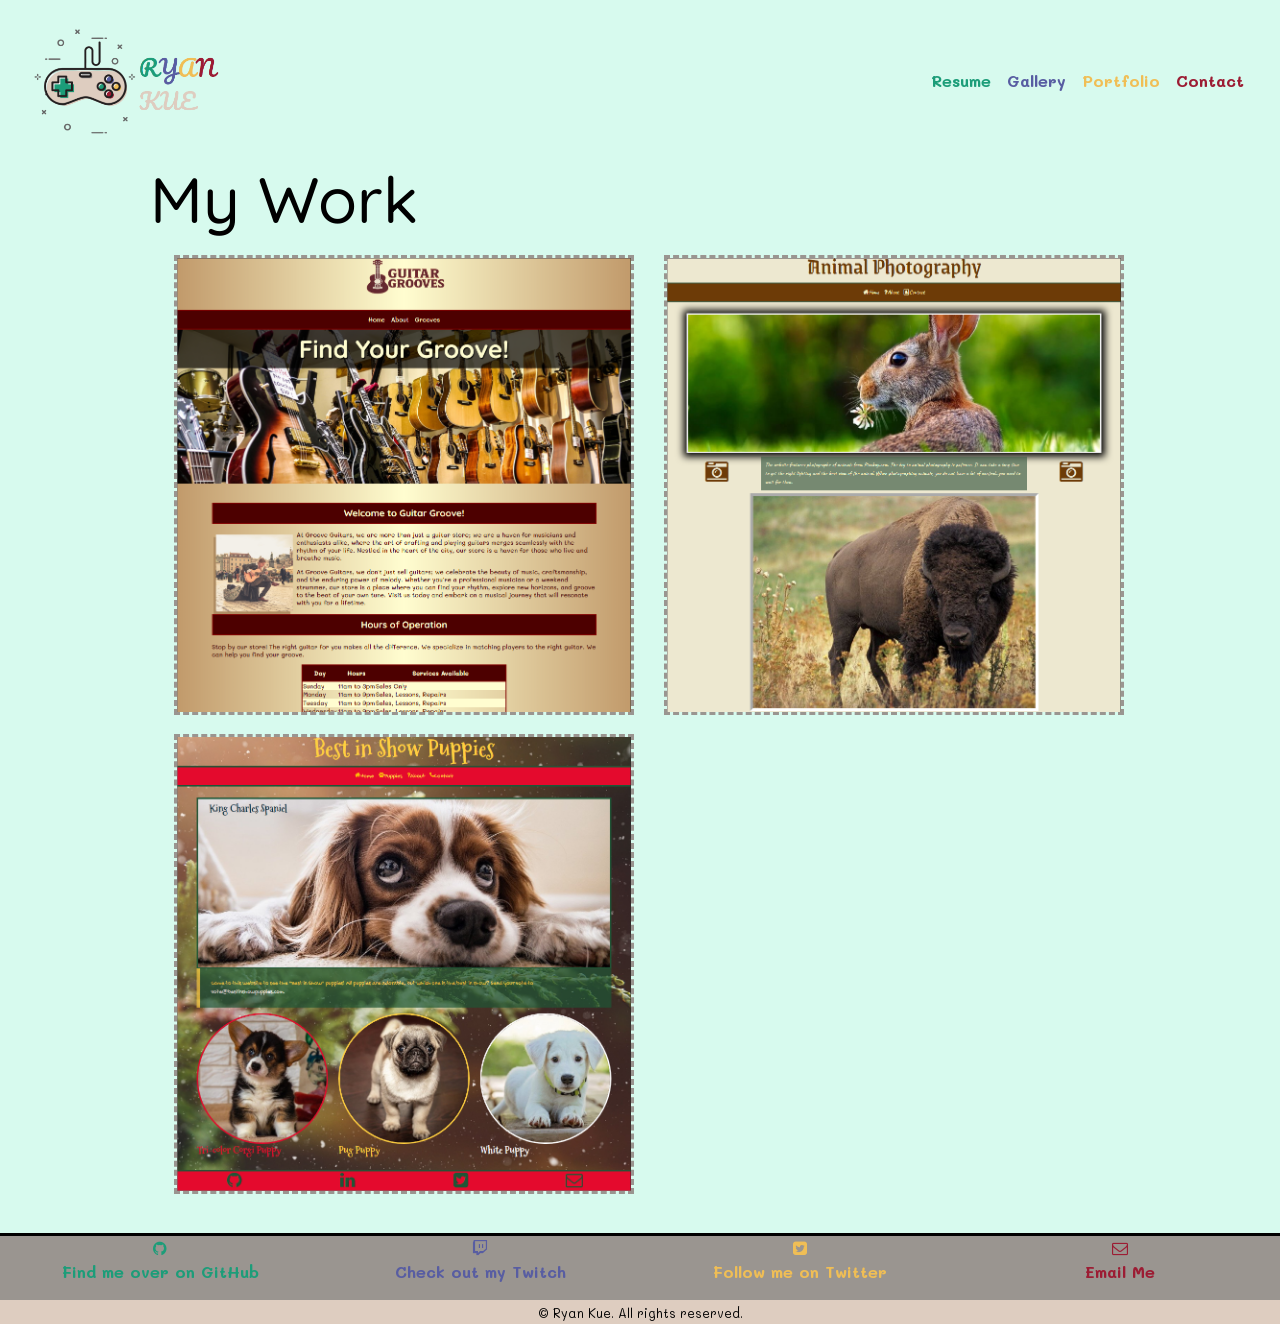
==== portfolio.html @ 9b6f810a "Add files via upload" ====
<!DOCTYPE html>
<html lang="en">
<head>
	<meta charset="utf-8">
	<meta name="viewport" content="width=device-width, initial-scale=1, minimum-scale=1" />
	<title>Ryan Kue::Portfolio</title>
	<meta name="description" content="This is the portfolio page of Ryan's Portfolio.">
	<link rel="stylesheet" href="https://cdnjs.cloudflare.com/ajax/libs/font-awesome/4.7.0/css/font-awesome.min.css">
	<link rel="stylesheet" href="https://cdn.jsdelivr.net/npm/bootstrap@4.6.1/dist/css/bootstrap.min.css">

	<link rel="stylesheet" href="style.css">
</head>
<!-- Body  --> 
<body>
	<header>
		<a href="index.html" class="button1"><img src="images/logo.png" alt="logo" height="232" width="394" class="img-fluid logo"></a>
	</header>
	<!-- Navigation -->
	<nav>
		<ul>
			<li><a href="resume.html" class="button1">Resume</a></li>
			<li><a href="gallery.html" class="button2">Gallery</a></li>
  			<li><a href="portfolio.html" class="button3">Portfolio</a></li>
  			<li><a href="contact.html" class="button4">Contact</a></li>
  		</ul>
	</nav>
	<!-- Main Section -->
	<main>
		<h1>My Work</h1>
		<div class="container-fluid portfolio-photos">
			<div class="row">
				<div class="col-sm-6">
					<a href="groove-guitars/index.html" target="_blank">
			 			<img src="images/guitars.png" alt ="photo of guitars website" height="945" width="945" class="img-fluid web-photos">
					</a>
				</div>
				<div class="col-sm-6">
					<a href="animals/index.html" target="_blank">
			 			<img src="images/animals.png" alt ="photo of aninmals website" height="945" width="945" class="img-fluid web-photos">
					</a>
				</div>
			</div>
			<div class="row">
				<div class="col-sm-6">
					<a href="puppies/index.html" target="_blank">
			 			<img src="images/puppies.png" alt ="photo of puppies website" height="945" width="945" class="img-fluid web-photos">
					</a>
				</div>
			</div>
		</div>
	</main>
	<!-- Footer -->
	<footer>
		<div class="container-fluid">
			<div class="row">
				<div class="col-sm-3">
					<a href="https://theryk321.github.io/theryk321" class="button1" target="_blank">
					<i class="fa fa-github" aria-hidden="true"></i>
					<p>Find me over on GitHub</p>
				</div>
				<div class="col-sm-3">
					<a href="https://www.twitch.tv/theryk321" class="button2" target="_blank">
					<i class="fa fa-twitch" aria-hidden="true"></i>
					<p>Check out my Twitch</p></a>
				</div>
				<div class="col-sm-3">
					<a href="https://x.com/theryk321" class="button3" target="_blank">
					<i class="fa fa-twitter-square" aria-hidden="true"></i>
					<p>Follow me on Twitter</p></a>
				</div>
				<div class="col-sm-3">
					<a href="mailto:uw2428yw@go.minnstate.edu" class="button4" target="_blank">
					<i class="fa fa-envelope-o" aria-hidden="true"></i>
					<p>Email Me</p></a>
				</div>
			</div>
		</div>
		<div class="row footer2">
			<div class="col-sm-12">
				<small>&copy; Ryan Kue. All rights reserved.</small>
			</div>
		</div>
	</footer>
	<!--jQuery, Popper, and Bootstrap Javascript files-->
	<script src="https://cdn.jsdelivr.net/npm/jquery@3.6.0/dist/jquery.slim.min.js"></script>
	<script src="https://cdn.jsdelivr.net/npm/popper.js@1.16.1/dist/umd/popper.min.js"></script>
	<script src="https://cdn.jsdelivr.net/npm/bootstrap@4.6.1/dist/js/bootstrap.bundle.min.js"></script>
</body>
</html>
---- style.css ----
@import url('https://fonts.googleapis.com/css2?family=Mali:ital,wght@0,200;0,300;0,400;0,500;0,600;0,700;1,200;1,300;1,400;1,500;1,600;1,700&display=swap');
@import url('https://fonts.googleapis.com/css2?family=Mali&family=Quicksand:wght@300..700&display=swap');
/* Fonts for headings and body */
h1, h2, h3, h4{
        font-family: "Quicksand", sans-serif;
}

body{
  	font-family: "Mali", cursive;
    margin: 0;
    background-color: #d7faee;
    color: #000000;
}
/* Website Links for Nav+Footer*/
.button1:link{
    color: #1c9d79;
}
.button1:visited{
    color: #1c9d79;
}
.button1:hover{
    color: #136c53;
}
.button1:active{
    color: #136c53;
}

.button2:link{
    color: #585da2;
}
.button2:visited{
    color: #585da2;
}
.button2:hover{
    color: #3e4274;
}
.button2:active{
    color: #3e4274;
}

.button3:link{
    color: #f0be55;
}
.button3:visited{
    color: #f0be55;
}
.button3:hover{
    color: #eba714;
}
.button3:active{
    color: #eba714;
}

.button4:link{
    color: #9c1c33;
}
.button4:visited{
    color: #9c1c33;
}
.button4:hover{
    color: #6c1323;
}
.button4:active{
    color: #6c1323;
}
/* Header */
header{
    text-align: center;
    margin: 2%;
}
header img{
    float: left;
}
/* Navigation */
nav{
    font-weight: 700;
    padding: 5px;
    margin: 2%;
}
nav ul{
    text-align: right;
    list-style-type: none;
    margin: 8px 0;
    padding-top: 30px;
    padding-bottom: 20px;
}
nav li{
    display: inline;
    padding: 5px;
}
nav a{
    text-decoration: none;
}
/* Main */
main{
    max-width: 1000px;
    margin: 20px auto;
    padding: 10px;
}
/* Footer */
footer{
    background-color: #9a9590;
    font-weight: 700;
    text-align: center;
    border-top: 3px solid #000000;
}
.footer2{
    background-color: #decdc0;
}
/* CSS withouth a media query--applies to all sizes unless overidden */
h1{
    font-size: 4em;
}
.gallery .preview{
    width: 100%;
    height: auto;
}

.gallery .gallery-thumbnails img {
    border: 6px solid white;
    width: 100px;
    height: 75px;
    margin: 3px 10px 10px 0;
}

.gallery .gallery-thumbnails img:hover {
    border: 7px solid white;
    opacity: 0.8;
    cursor: pointer;
}

.gallery .preview img#preview {
    border: 8px solid white; 
    box-shadow: 0px 0px 20px 10px black;
    max-width: 100%;
    height: auto;
    margin: 0 auto !important;
    display: block !important;
}
/* CSS Adjustments for Tablets */
@media only screen and (max-width: 1024px){
    h1{
        font-size: 2em;
    }
}
/* CSS Adjustments for Smartphones */
@media only screen and (max-width: 768px){
    h1{
        font-size: 1.5em;
    }
}
/* This is the CSS for the hero image */
.home-hero{
    background-image:url(images/home-hero.jpg);
    height: 300px;
    background-size: cover;
    background-position: top center; 
    text-align: center;
    color: white;
}
.home-hero h1{
    margin-bottom: 40px;
    text-shadow: 5px 5px 3px black;
}
.self-portrait{
    margin-top: 40px;
    display: flex;
    justify-content: center;
    align-items: center;
}
.home-portrait{
    height: 150px;
    width: 150px;
    border: 3px white solid;
    border-radius: 50%;
    box-shadow: 0px 0px 20px 10px black;
}
.couple-portrait{
    display: flex;
    align-items: center;
}
/* Hero Image */
.home-image{
    float: right;
    border: 8px inset white;
    max-width: 100%;
    height: auto;
}
.game-controls{
    display: flex;
    justify-content: center;
    align-items: center;
}
.logo{
   margin: 0 auto;
   display:block;
   max-width: 200px;
   max-height: 150px;
}
.logo:hover{
   opacity: 0.7;
}
.fa-file-text{
    font-size: 4em;
    display: block;
    color: #1c9d79;
    text-align: center;
}
.fa-camera-retro{
    font-size: 4em;
    display: block;
    color: #585da2;
    text-align: center;
}
.fa-paint-brush{
    font-size: 4em;
    display: block;
    color: #f0be55;
    text-align: center;
}
.fa-address-book{
    font-size: 4em;
    display: block;
    color: #9c1c33;
    text-align: center;
}
div .nav{
    text-align: center;
}
.resume{
    background-color: white;
    border: 1px lightgray solid;
}
.web-photos{
    border: 3px #9a9590 dashed;
    margin: 2%;
}
.portfolio-photos img:hover{
    opacity: 0.8;
    cursor: pointer;
}
.contact-photo{
    border: 6px white solid;
    box-shadow: 0px 0px 15px 1px black;
}
.asterisk{
    color: #dd3025;
}
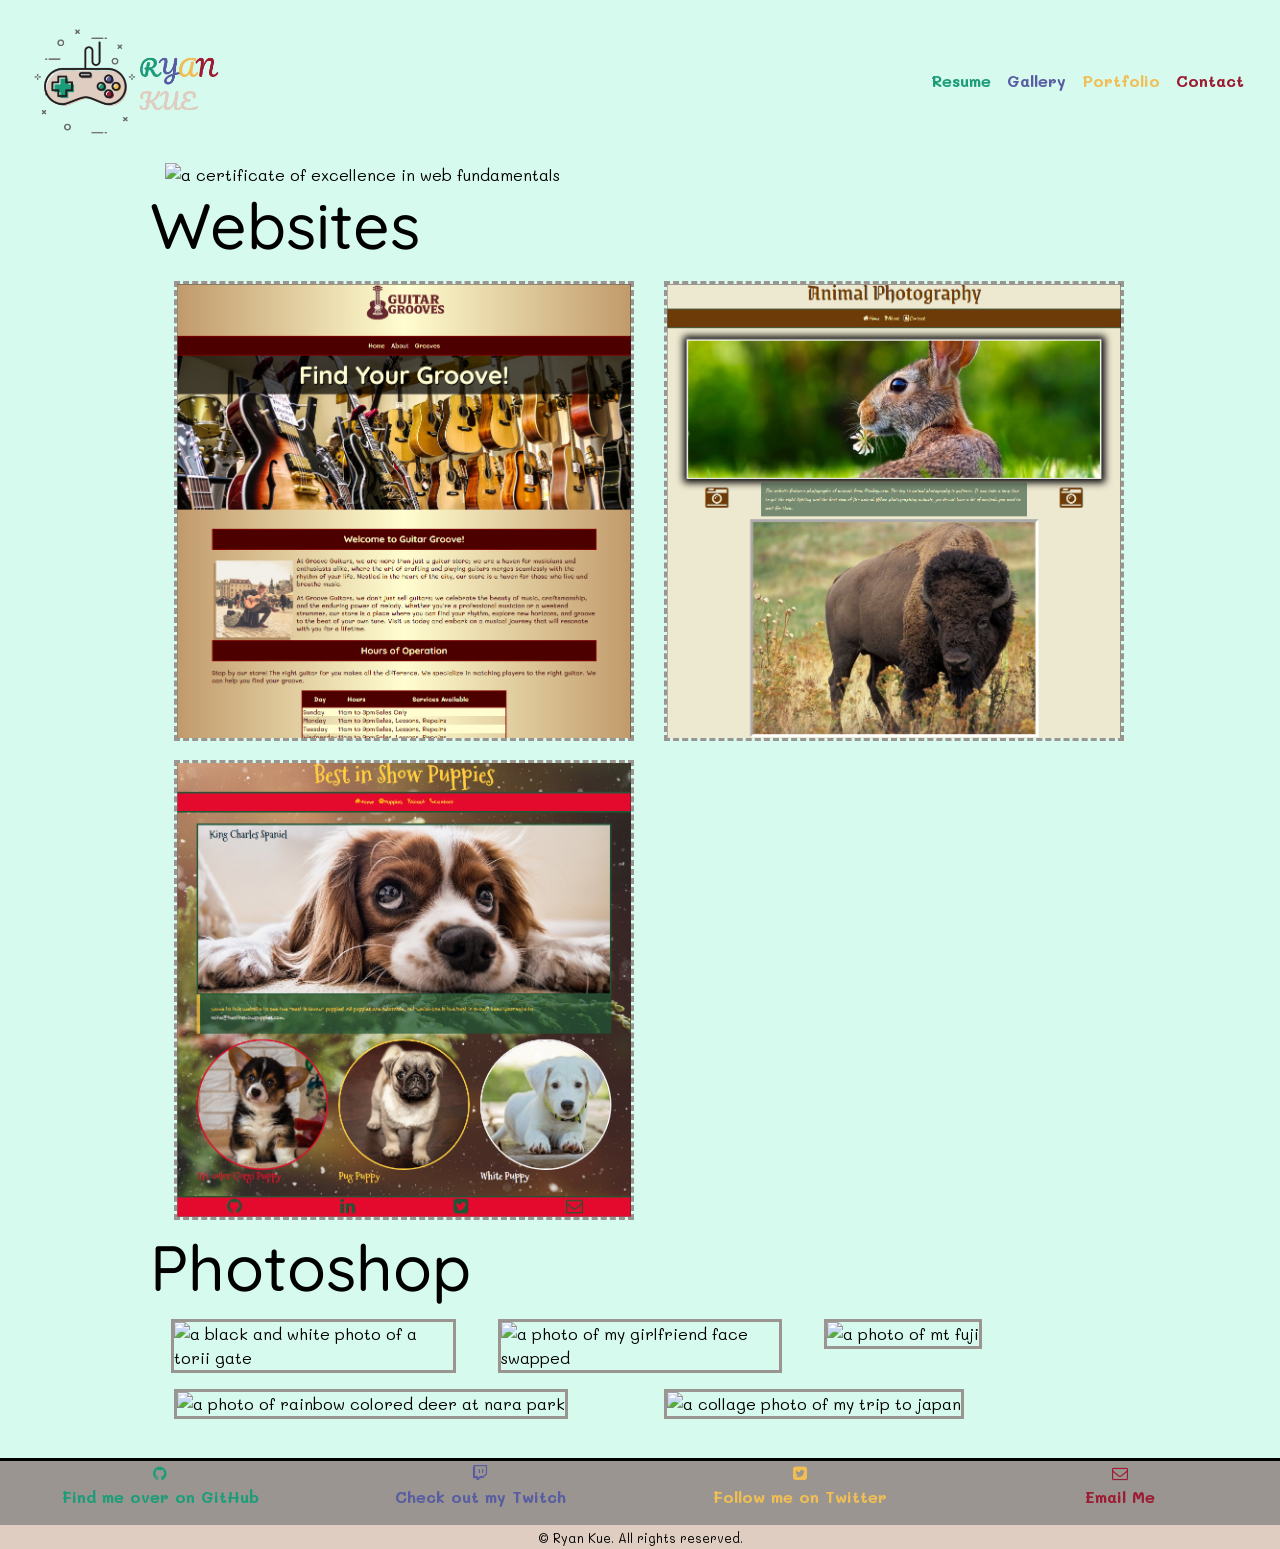
==== commit fd565d78: "Update portfolio.html" ====
--- a/portfolio.html
+++ b/portfolio.html
@@ -26,7 +26,14 @@
 	</nav>
 	<!-- Main Section -->
 	<main>
-		<h1>My Work</h1>
+		<div class="container-fluid certificate-of-excellence">
+			<div class="row">
+				<div class="col-sm-12 certofe">
+					<img src="images/coe.png" width="2560" height="1978" alt="a certificate of excellence in web fundamentals" class="img-fluid coe">
+				</div>
+			</div>
+		</div>
+		<h1>Websites</h1>
 		<div class="container-fluid portfolio-photos">
 			<div class="row">
 				<div class="col-sm-6">
@@ -45,6 +52,28 @@
 					<a href="puppies/index.html" target="_blank">
 			 			<img src="images/puppies.png" alt ="photo of puppies website" height="945" width="945" class="img-fluid web-photos">
 					</a>
+				</div>
+			</div>
+		</div>
+		<h1>Photoshop</h1>
+		<div class="container-fluid portfolio-photos">
+			<div class="row">
+				<div class="col-sm-4">
+					<img src="images/photoshop1.jpg" width="2268" height="4032" alt="a black and white photo of a torii gate" class="img-fluid ps-photos">
+				</div>
+				<div class="col-sm-4">
+					<img src="images/photoshop4.jpg" width="3024" height="4032" alt="a photo of my girlfriend face swapped" class="img-fluid ps-photos">
+				</div>
+				<div class="col-sm-4">
+					<img src="images/photoshop3.jpg" width="2268" height="4032" alt="a photo of mt fuji" class="img-fluid ps-photos">
+				</div>
+			</div>
+			<div class="row">
+				<div class="col-sm-6">
+					<img src="images/photoshop2.jpg" width="4032" height="2268" alt="a photo of rainbow colored deer at nara park" class="img-fluid ps-photos">
+				</div>
+				<div class="col-sm-6">
+					<img src="images/photoshop5.jpg" width="2268" height="2088" alt="a collage photo of my trip to japan" class="img-fluid ps-photos">
 				</div>
 			</div>
 		</div>
@@ -86,4 +115,4 @@
 	<script src="https://cdn.jsdelivr.net/npm/popper.js@1.16.1/dist/umd/popper.min.js"></script>
 	<script src="https://cdn.jsdelivr.net/npm/bootstrap@4.6.1/dist/js/bootstrap.bundle.min.js"></script>
 </body>
-</html>+</html>
--- a/style.css
+++ b/style.css
@@ -245,4 +245,8 @@
 }
 .asterisk{
     color: #dd3025;
-}+}
+.ps-photos{
+    border: 3px #9a9590 solid;
+    margin: 2%;
+}
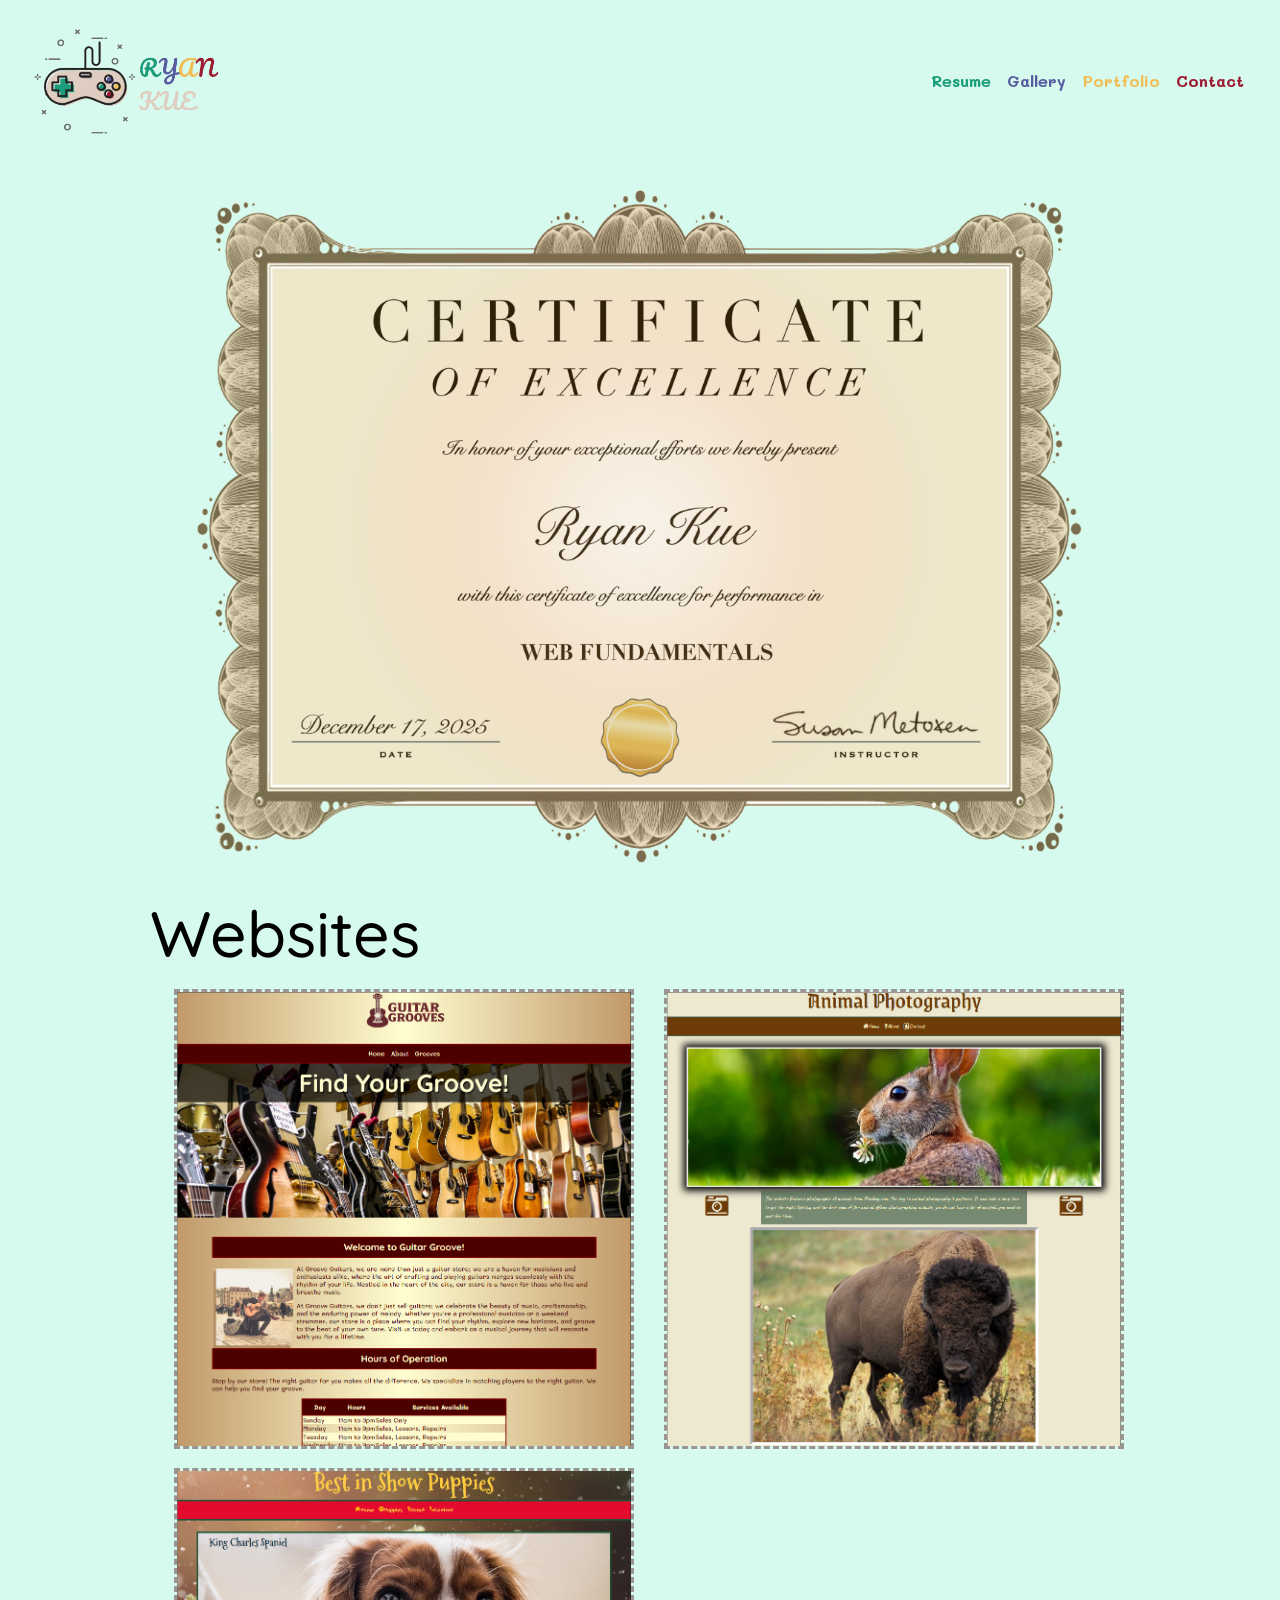
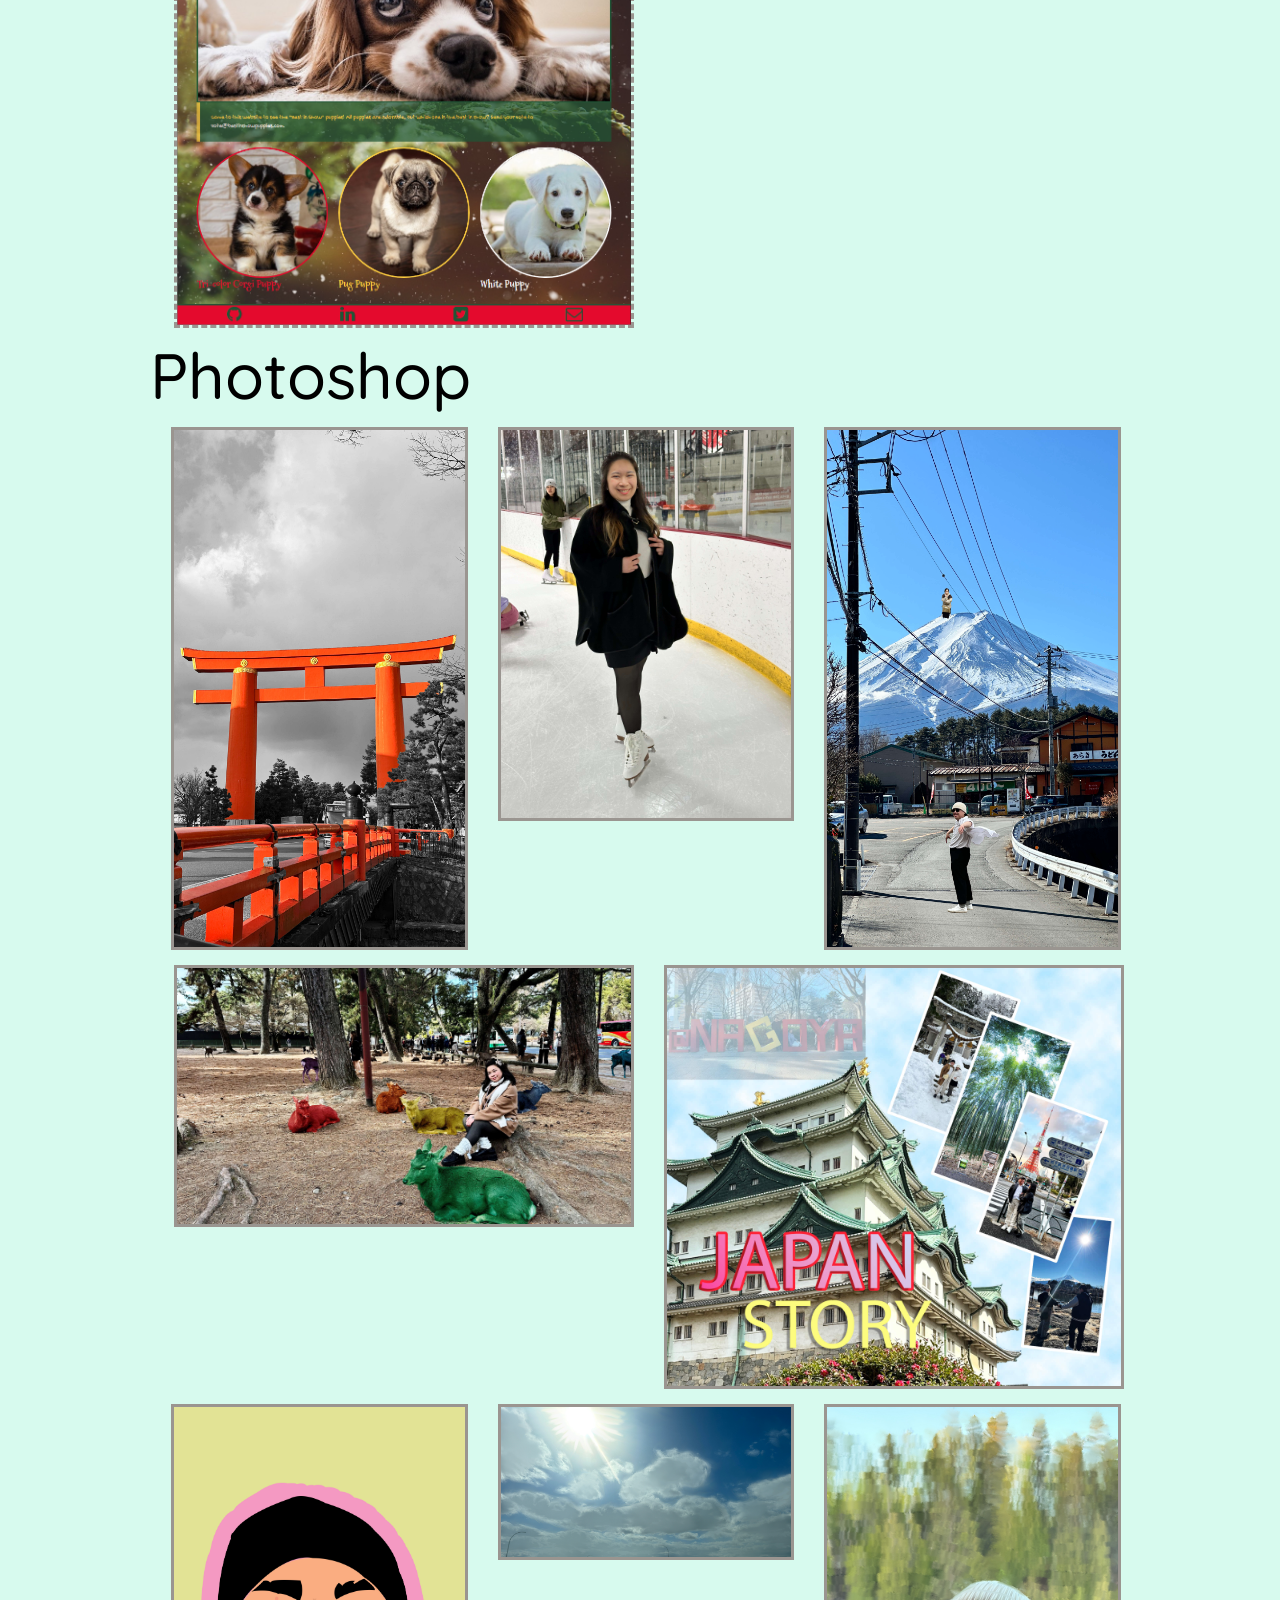
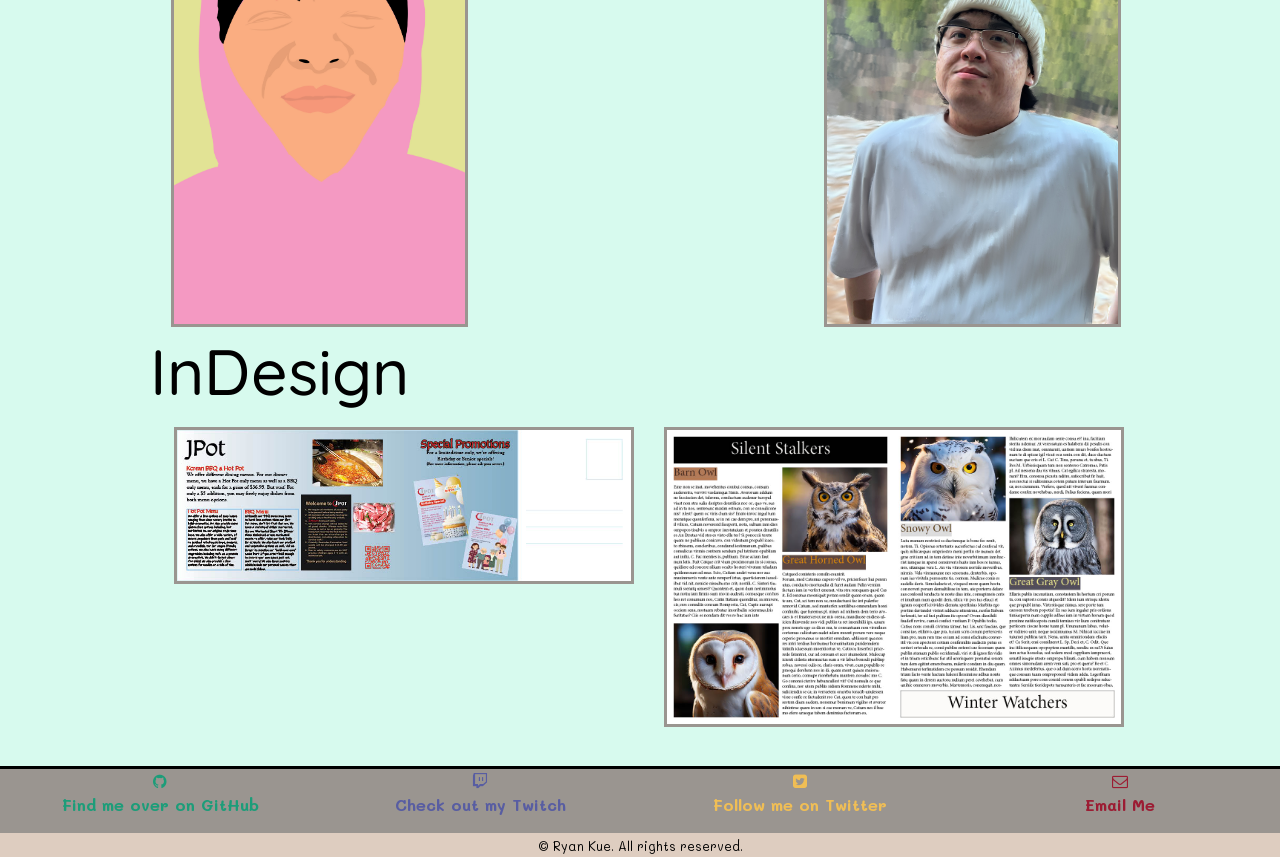
==== commit 1327cd87: "Add files via upload" ====
--- a/portfolio.html
+++ b/portfolio.html
@@ -76,6 +76,28 @@
 					<img src="images/photoshop5.jpg" width="2268" height="2088" alt="a collage photo of my trip to japan" class="img-fluid ps-photos">
 				</div>
 			</div>
+			<div class="row">
+				<div class="col-sm-4">
+					<img src="images/photoshop6.jpg" width="1737" height="3088" alt="a vector drawing of myself" class="img-fluid ps-photos">
+				</div>
+				<div class="col-sm-4">
+					<img src="images/photoshop7.jpg" width="4028" height="2074" alt="a photo of the sky using displaying use of the mixerbrush" class="img-fluid ps-photos">
+				</div>
+				<div class="col-sm-4">
+					<img src="images/photoshop8.jpg" width="2268" height="4032" alt="a photo of myself displaying the use of the mixerbrush" class="img-fluid ps-photos">
+				</div>
+			</div>
+		</div>
+		<h1>InDesign</h1>
+		<div class="container-fluid portfolio-photos">
+			<div class="row">
+				<div class="col-sm-6">
+					<img src="images/indesign1.jpg" width="2268" height="4032" alt="a postcard that I'd made" class="img-fluid ps-photos">
+				</div>
+				<div class="col-sm-6">
+					<img src="images/indesign2.jpg" width="2268" height="4032" alt="a magazine spread I'd made" class="img-fluid ps-photos">
+				</div>
+			</div>
 		</div>
 	</main>
 	<!-- Footer -->
@@ -115,4 +137,4 @@
 	<script src="https://cdn.jsdelivr.net/npm/popper.js@1.16.1/dist/umd/popper.min.js"></script>
 	<script src="https://cdn.jsdelivr.net/npm/bootstrap@4.6.1/dist/js/bootstrap.bundle.min.js"></script>
 </body>
-</html>
+</html>
--- a/style.css
+++ b/style.css
@@ -249,4 +249,4 @@
 .ps-photos{
     border: 3px #9a9590 solid;
     margin: 2%;
-}
+}
